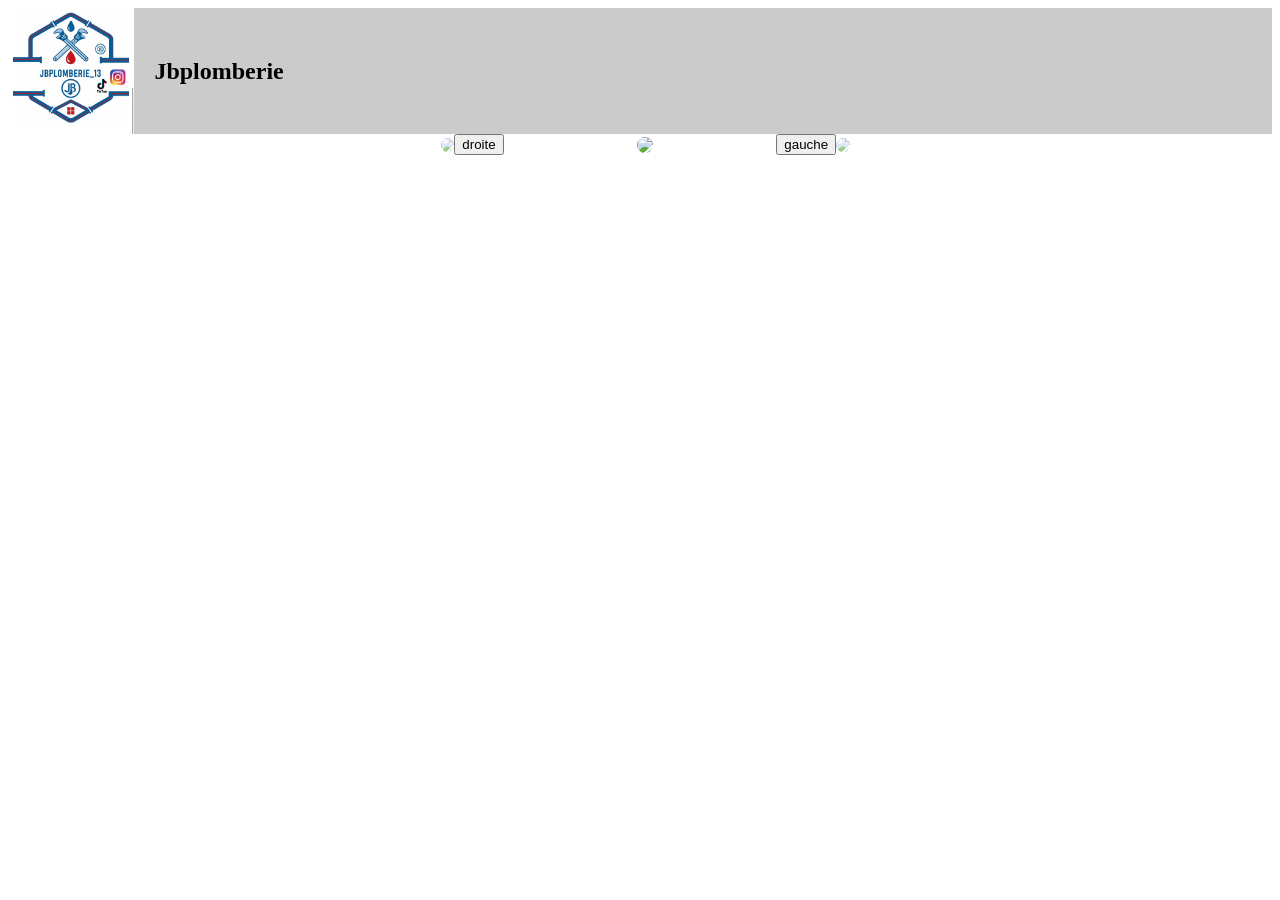
==== index.html @ 966c82bf "mis à jour" ====
<!doctype html>
<html lang="fr">

<head>
  <meta charset="utf-8">
  <meta name="viewport" content="width=device-width, initial-scale=1">
  <title>Jbplomberie</title>
  <link rel="stylesheet" href="css/style.css">
  <meta name="description" content="">

  <link rel="icon" href="img/imagelogo.jpg" type="image/jpg">
  <meta name="theme-color" content="#ffffff">
  <script src="js/app.js"></script>
</head>

<body>
  <section id="head">
    <div class="barre_menu">
      <img src="img/imagelogo.jpg" class="lg">
      <h1>Jbplomberie</h1>
    </div>
  </section>
  <section id="carroussel">
    <div class="carroussel">
      <button style="order: -1">gauche</button>
      <img id="img1" class="img img_carroussel_dg img_carroussel_g" src="https://www.aetherium.fr/wpe/wp-content/uploads/2015/03/aetherium-test-couleurs-brunus.png">
      <img id="img2" class="img img_carroussel_c" src="https://www.aetherium.fr/wpe/wp-content/uploads/2015/03/aetherium-test-couleurs-brunus.png">
      <img id="img3" class="img img_carroussel_dg img_carroussel_d" src="https://www.aetherium.fr/wpe/wp-content/uploads/2015/03/aetherium-test-couleurs-brunus.png">
      <button style="order: 4">droite</button>
    </div>
  </section>
</body>

</html>
---- css/style.css ----
.lg{
    width: 10%;
}
.barre_menu{
    display: flex;
    width: 100%;
    background-color: #cccbcb;
    flex-direction: row;
    align-items: center;
    gap: 20px;
}

/*la div carrouselle*/
.carroussel{
    display: flex;
    align-items: center;
    justify-content: center;
}

/*tous image carroussele*/
.img{
    border-radius: 40px;
    user-select: none;
}
/*img gauche et droite*/
.img_carroussel_dg{
    display: block;
    opacity: 0.6;
    z-index: 1;
    zoom: 85%;
}

/*img gauche*/
.img_carroussel_g{
    order: 0;
    margin-right: -250px;
}

/*img central*/
.img_carroussel_c{
    display: block;
    order: 1;
    opacity: 1;
    z-index: 4;
}

/*img droite*/
.img_carroussel_d {
    order: 2;
    margin-left: -250px;
}

/*img droite*/
.img_carroussel_invisible{
    display: none;
}
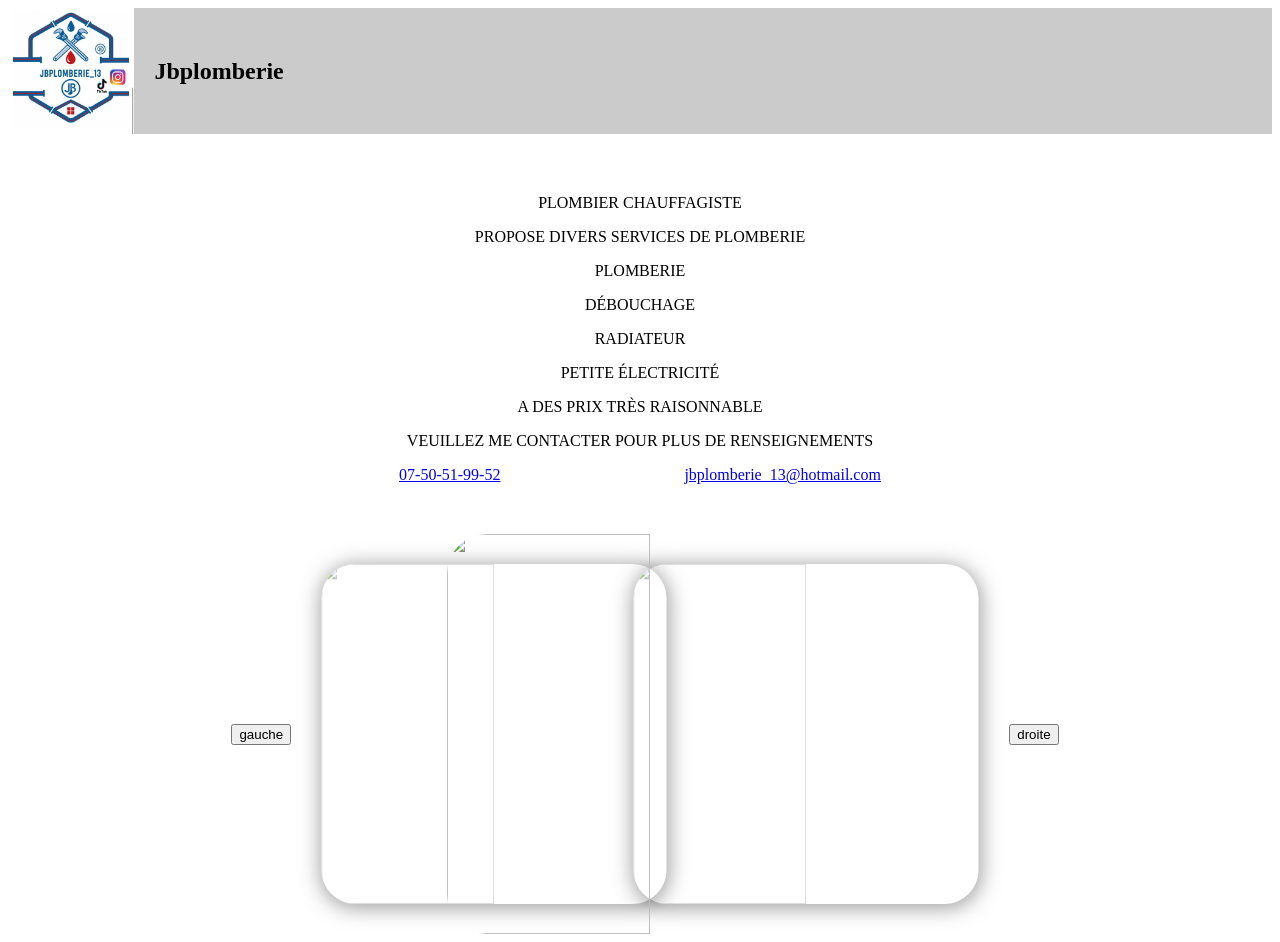
==== commit c9c6a211: "mise à jour du site : carrousselle + présentation" ====
--- a/index.html
+++ b/index.html
@@ -14,19 +14,31 @@
 </head>
 
 <body>
-  <section id="head">
+  <section id="head" style="margin-bottom: 60px">
     <div class="barre_menu">
       <img src="img/imagelogo.jpg" class="lg">
       <h1>Jbplomberie</h1>
     </div>
   </section>
-  <section id="carroussel">
+  <section id="description" style="margin: 30px; text-align: center">
+    <p>PLOMBIER CHAUFFAGISTE</p>
+    <p>PROPOSE DIVERS SERVICES DE PLOMBERIE</p>
+    <p>PLOMBERIE</p>
+    <p>DÉBOUCHAGE</p>
+    <p>RADIATEUR</p>
+    <p>PETITE ÉLECTRICITÉ</p>
+    <p>A DES PRIX TRÈS RAISONNABLE</p>
+    <p>VEUILLEZ ME CONTACTER POUR PLUS DE RENSEIGNEMENTS</p>
+    <p></p><a href="tel:0750519952" style="margin-right: 180px">07-50-51-99-52</a>
+    <a href="jbplomberie_13@hotmail.com">jbplomberie_13@hotmail.com</a></p>
+  </section>
+  <section id="carroussel" style="display: flex; justify-content: center; width: calc(100% - 230px); margin-right: 40px; margin-left: 120px; margin-top: 50px">
     <div class="carroussel">
-      <button style="order: -1">gauche</button>
-      <img id="img1" class="img img_carroussel_dg img_carroussel_g" src="https://www.aetherium.fr/wpe/wp-content/uploads/2015/03/aetherium-test-couleurs-brunus.png">
-      <img id="img2" class="img img_carroussel_c" src="https://www.aetherium.fr/wpe/wp-content/uploads/2015/03/aetherium-test-couleurs-brunus.png">
-      <img id="img3" class="img img_carroussel_dg img_carroussel_d" src="https://www.aetherium.fr/wpe/wp-content/uploads/2015/03/aetherium-test-couleurs-brunus.png">
-      <button style="order: 4">droite</button>
+      <button id="b_gauche" style="order: -1">gauche</button>
+      <img id="img1" class="img img_carroussel_dg img_carroussel_g" src="">
+      <img id="img2" class="img img_carroussel_c" src="">
+      <img id="img3" class="img img_carroussel_dg img_carroussel_d" src="">
+      <button id="b_droite" style="order: 4">droite</button>
     </div>
   </section>
 </body>
--- a/css/style.css
+++ b/css/style.css
@@ -15,10 +15,14 @@
     display: flex;
     align-items: center;
     justify-content: center;
+    width: 80%;
 }
 
 /*tous image carroussele*/
 .img{
+    width: 50% !important;
+    object-fit: cover;
+    height: 400px;
     border-radius: 40px;
     user-select: none;
 }
@@ -27,7 +31,8 @@
     display: block;
     opacity: 0.6;
     z-index: 1;
-    zoom: 85%;
+    transform: scale(0.85);
+    box-shadow: 1px 3px 22px 3px rgba(0,0,0,0.58);
 }
 
 /*img gauche*/
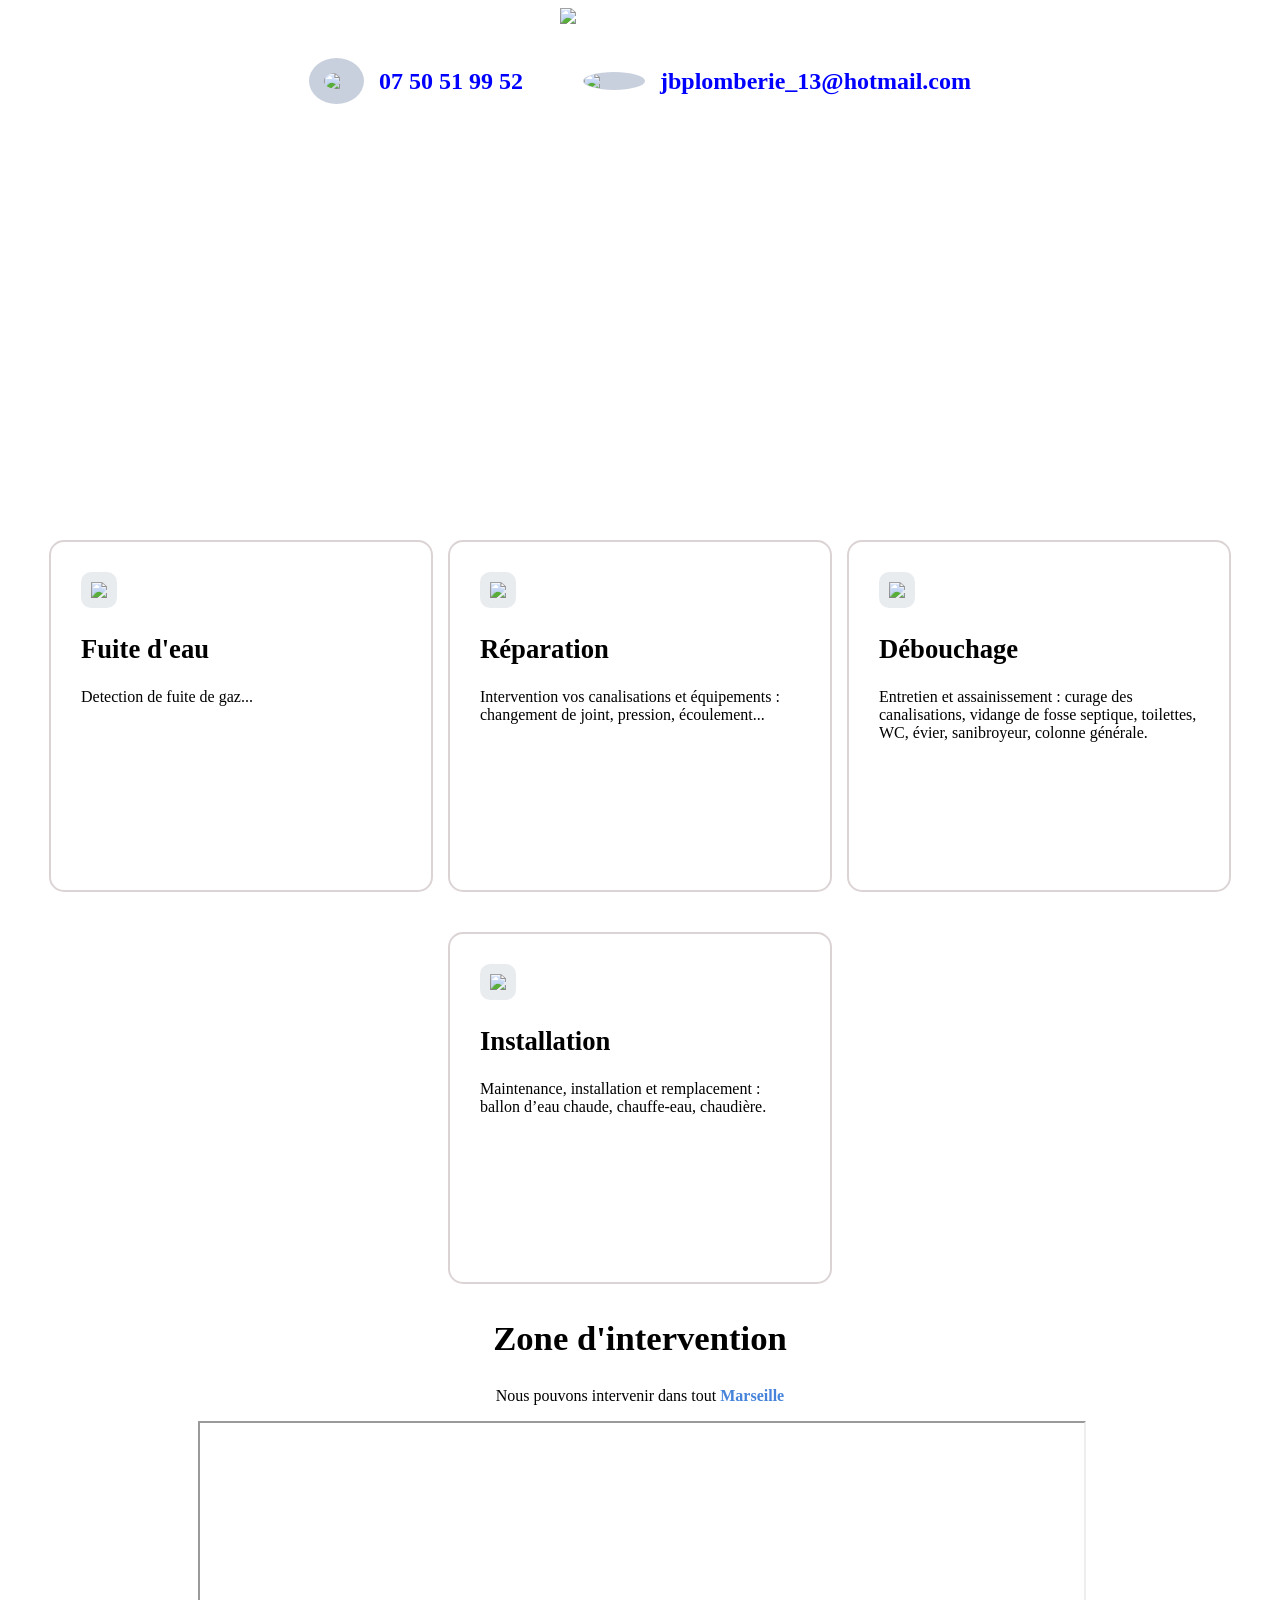
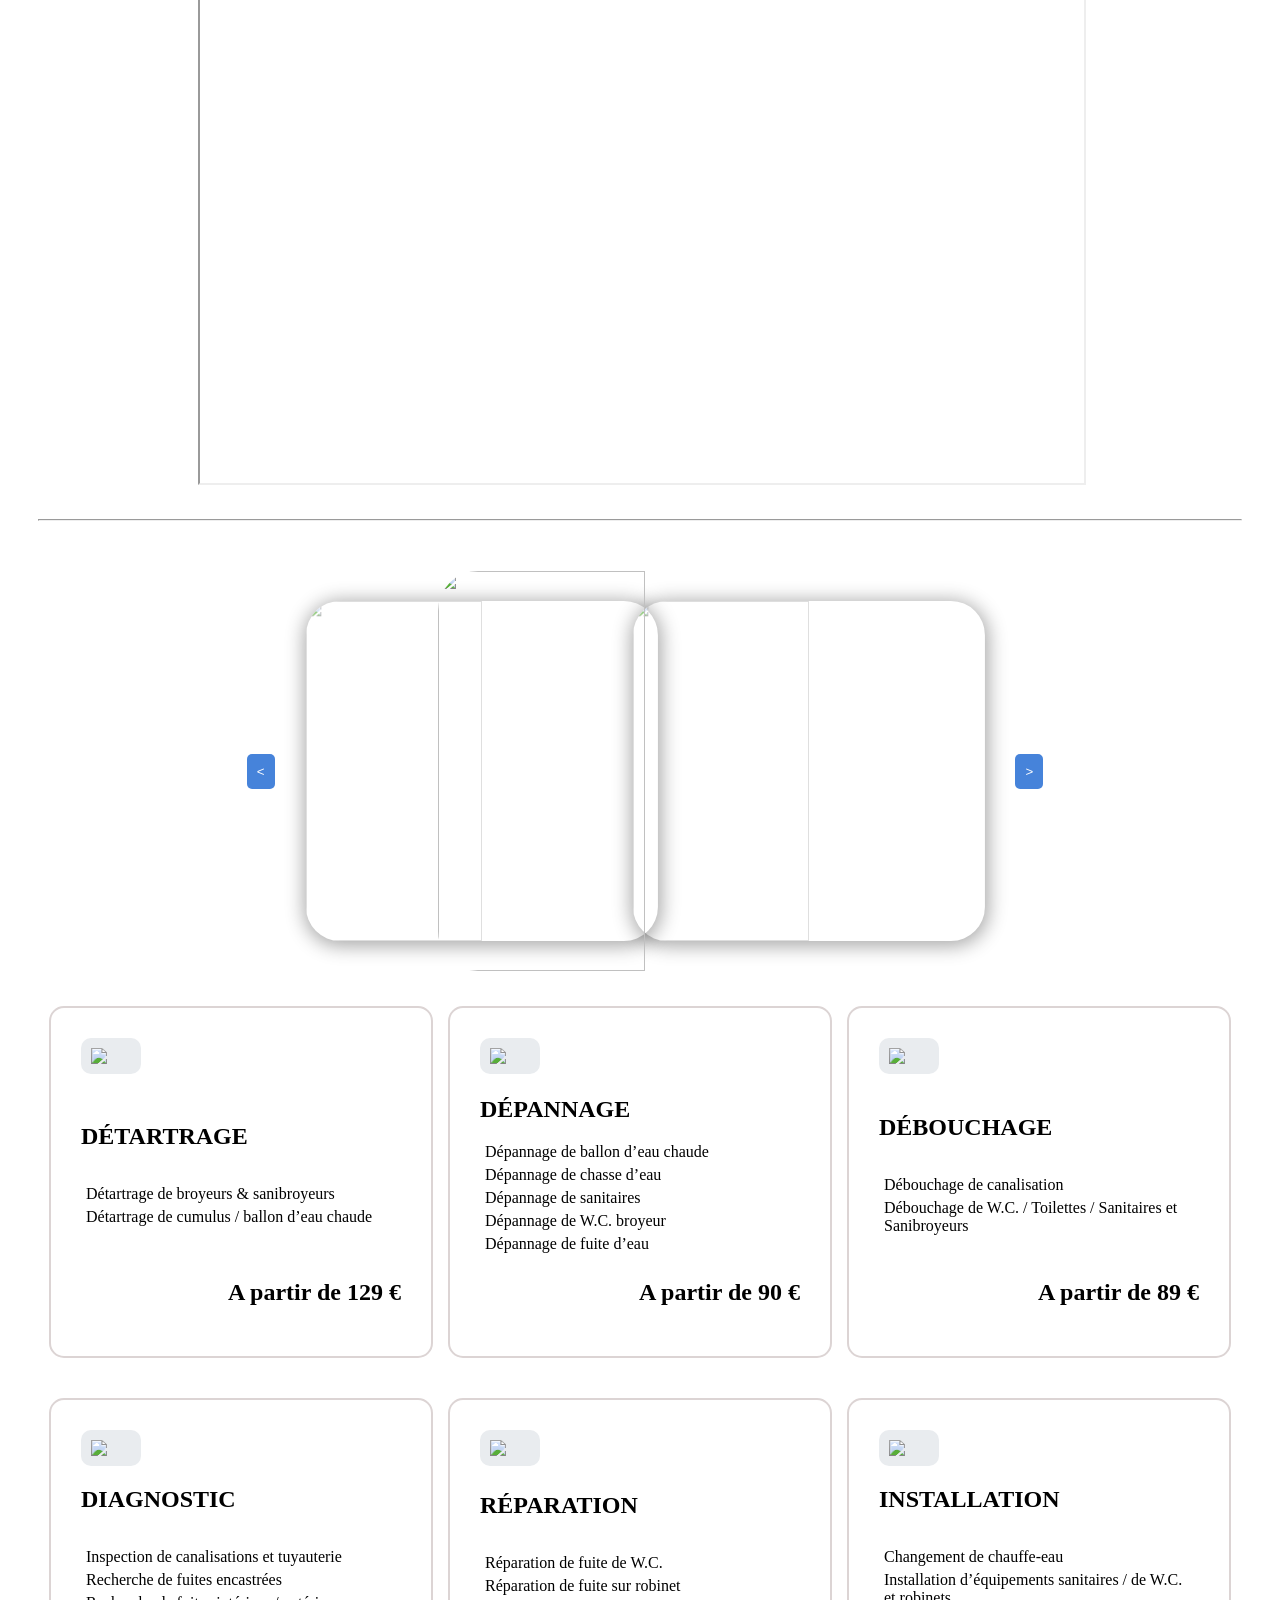
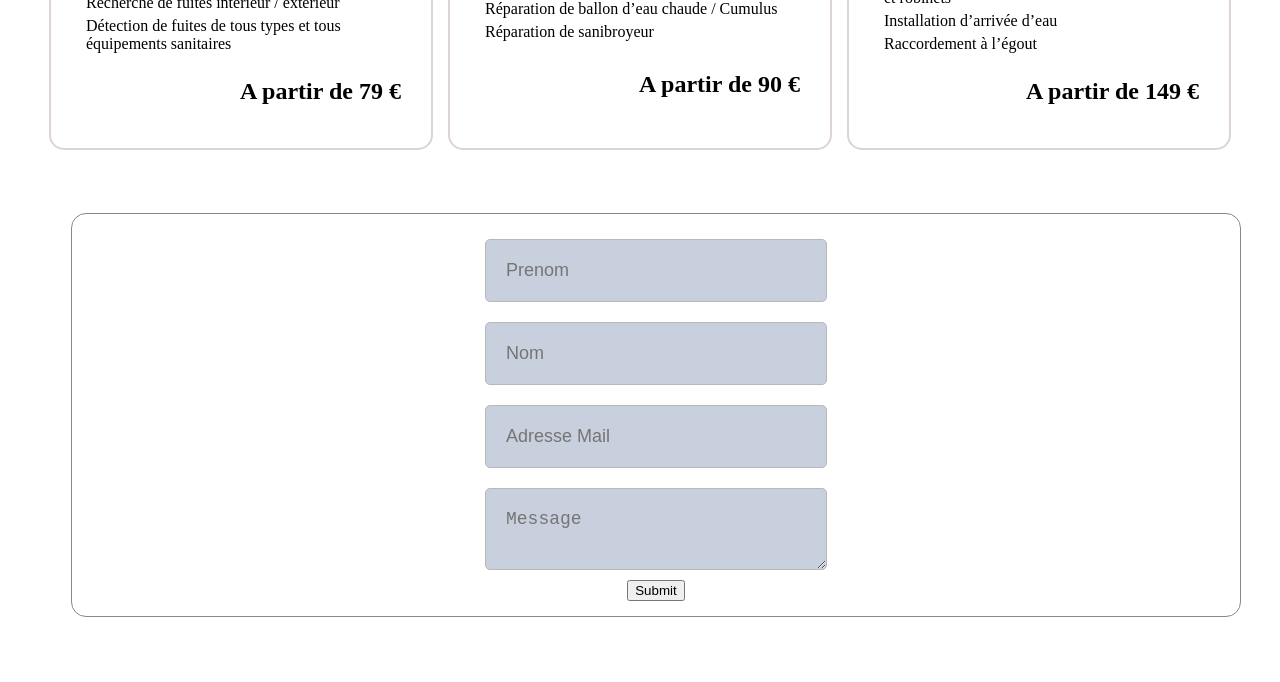
==== commit 300cea39: "correction" ====
--- a/index.html
+++ b/index.html
@@ -10,37 +10,164 @@
 
   <link rel="icon" href="img/imagelogo.jpg" type="image/jpg">
   <meta name="theme-color" content="#ffffff">
+  <script src="https://cdn.emailjs.com/dist/email.min.js"></script>
+  <script src="https://cdn.jsdelivr.net/npm/@emailjs/browser@4/dist/email.min.js"></script>
   <script src="js/app.js"></script>
 </head>
 
 <body>
-  <section id="head" style="margin-bottom: 60px">
+  <section id="head">
     <div class="barre_menu">
-      <img src="img/imagelogo.jpg" class="lg">
-      <h1>Jbplomberie</h1>
+      <img src="https://i.ibb.co/ZzVsYqrS/imagelogo.jpg" class="lg">
+    </div>
+    <div style="display: flex; flex-direction: row; flex-wrap: wrap; justify-content: center; align-items: center">
+      <div class="telephone">
+        <img src="https://cdn.prod.website-files.com/67b635da1a9ab8a6fdbeee04/67ddf861b9bcdeb600037ba0_phone-call%20icon%20header.webp" class="logotel">
+        <a class="texttel" href="tel:0750519952">07 50 51 99 52</a>
+      </div>
+      <div class="telephone">
+        <img src="https://i.ibb.co/ymzpgTQz/logomail.png" class="logotel" style="width: 60px; padding: 1px">
+        <a class="texttel" href="mailto:jbplomberie_13@hotmail.com">jbplomberie_13@hotmail.com</a>
+      </div>
     </div>
   </section>
-  <section id="description" style="margin: 30px; text-align: center">
-    <p>PLOMBIER CHAUFFAGISTE</p>
-    <p>PROPOSE DIVERS SERVICES DE PLOMBERIE</p>
-    <p>PLOMBERIE</p>
-    <p>DÉBOUCHAGE</p>
-    <p>RADIATEUR</p>
-    <p>PETITE ÉLECTRICITÉ</p>
-    <p>A DES PRIX TRÈS RAISONNABLE</p>
-    <p>VEUILLEZ ME CONTACTER POUR PLUS DE RENSEIGNEMENTS</p>
-    <p></p><a href="tel:0750519952" style="margin-right: 180px">07-50-51-99-52</a>
-    <a href="jbplomberie_13@hotmail.com">jbplomberie_13@hotmail.com</a></p>
+  <section id="description">
+    <div class="detail">
+      <ul>
+        <li>PLOMBIER CHAUFFAGISTE</li>
+        <li>PROPOSE DIVERS SERVICES DE PLOMBERIE</li>
+        <li>PLOMBERIE</li>
+        <li>DÉBOUCHAGE</li>
+        <li>RADIATEUR</li>
+        <li>PETITE ÉLECTRICITÉ</li>
+        <li>A DES PRIX TRÈS RAISONNABLE</li>
+        <li>VEUILLEZ ME CONTACTER POUR PLUS DE RENSEIGNEMENTS</li>
+      </ul>
+    </div>
   </section>
-  <section id="carroussel" style="display: flex; justify-content: center; width: calc(100% - 230px); margin-right: 40px; margin-left: 120px; margin-top: 50px">
+  <section id="listesection">
+    <div class="liste">
+      <img src="https://cdn.prod.website-files.com/67b635da1a9ab8a6fdbeee04/67b635db1a9ab8a6fdbef06a_icon-01.svg" class="cdn">
+      <h1>Fuite d'eau</h1>
+      <p>Detection de fuite de gaz...</p>
+    </div>
+    <div class="liste">
+      <img src="https://cdn.prod.website-files.com/67b635da1a9ab8a6fdbeee04/67b635db1a9ab8a6fdbef068_icon-03.svg" class="cdn">
+      <h1>Réparation</h1>
+      <p>Intervention vos canalisations et équipements : changement de joint, pression, écoulement...</p>
+    </div>
+    <div class="liste">
+      <img src="https://cdn.prod.website-files.com/67b635da1a9ab8a6fdbeee04/67b635db1a9ab8a6fdbef06d_icon-06.svg" class="cdn">
+      <h1>Débouchage</h1>
+      <p>Entretien et assainissement : curage des canalisations, vidange de fosse septique, toilettes, WC, évier, sanibroyeur, colonne générale.</p>
+    </div>
+    <div class="liste">
+      <img src="https://cdn.prod.website-files.com/67b635da1a9ab8a6fdbeee04/67b635db1a9ab8a6fdbef069_icon-02.svg" class="cdn">
+      <h1>Installation</h1>
+      <p>Maintenance, installation et remplacement : ballon d’eau chaude, chauffe-eau, chaudière.</p>
+    </div>
+  </section>
+  <section id="zoneintervention">
+    <div>
+      <h1>Zone d'intervention</h1>
+      <center><p>Nous pouvons intervenir dans tout <span style="font-weight: bold; color: #4683da">Marseille</span></p></center>
+      <iframe src="https://www.google.com/maps/embed?origin=mfe&pb=!1m2!2m1!1sMARSEILLE,france" id="map"></iframe>
+    </div>
+  </section>
+<hr style="margin: 30px">
+
+
+  </section>
+  <section id="carroussel">
     <div class="carroussel">
-      <button id="b_gauche" style="order: -1">gauche</button>
+      <button id="b_gauche" style="order: -1"> < </button>
       <img id="img1" class="img img_carroussel_dg img_carroussel_g" src="">
       <img id="img2" class="img img_carroussel_c" src="">
       <img id="img3" class="img img_carroussel_dg img_carroussel_d" src="">
-      <button id="b_droite" style="order: 4">droite</button>
+      <button id="b_droite" style="order: 4"> > </button>
     </div>
   </section>
+  <section id="prix">
+    <div class="liste prixliste">
+      <img src="https://cdn.prod.website-files.com/67b635da1a9ab8a6fdbeee04/67b671bf15748d3f2e4c1e9d_DE%CC%81TARTRAGE%20ICON.svg" class="cdn">
+      <div>
+        <h1 style="padding-bottom: 15px">DÉTARTRAGE</h1>
+        <p>Détartrage de broyeurs & sanibroyeurs</p>
+        <p>Détartrage de cumulus / ballon d’eau chaude</p>
+      </div>
+      <h2 style="align-self: flex-end">A partir de 129 €</h2>
+    </div>
+    <div class="liste prixliste">
+      <img src="https://cdn.prod.website-files.com/67b635da1a9ab8a6fdbeee04/67b671d84923d7983fb7c113_PLOMBERIE%20CANALISATION%20ICON.svg" class="cdn">
+      <div>
+        <h1>DÉPANNAGE</h1>
+        <p>Dépannage de ballon d’eau chaude</p>
+        <p>Dépannage de chasse d’eau</p>
+        <p>Dépannage de sanitaires</p>
+        <p>Dépannage de W.C. broyeur</p>
+        <p>Dépannage de fuite d’eau</p>
+      </div>
+      <h2 style="align-self: flex-end">A partir de 90 €</h2>
+    </div>
+    <div class="liste prixliste">
+      <img src="https://cdn.prod.website-files.com/67b635da1a9ab8a6fdbeee04/67b635db1a9ab8a6fdbef06e_icon-07.svg" class="cdn">
+      <div>
+        <h1 style="padding-bottom: 15px">DÉBOUCHAGE</h1>
+        <p>Débouchage de canalisation</p>
+        <p>Débouchage de W.C. / Toilettes / Sanitaires et Sanibroyeurs</p>
+      </div>
+      <h2 style="align-self: flex-end">A partir de 89 €</h2>
+    </div>
+    <div class="liste prixliste">
+      <img src="https://cdn.prod.website-files.com/67b635da1a9ab8a6fdbeee04/67b671bf15748d3f2e4c1e9d_DE%CC%81TARTRAGE%20ICON.svg" class="cdn">
+      <div>
+        <h1 style="padding-bottom: 15px">DIAGNOSTIC</h1>
+        <p>Inspection de canalisations et tuyauterie</p>
+        <p>Recherche de fuites encastrées</p>
+        <p>Recherche de fuites intérieur / extérieur</p>
+        <p>Détection de fuites de tous types et tous équipements sanitaires</p>
+      </div>
+      <h2 style="align-self: flex-end">A partir de 79 €</h2>
+    </div>
+    <div class="liste prixliste">
+      <img src="https://cdn.prod.website-files.com/67b635da1a9ab8a6fdbeee04/67b67201105ca06d64475fdd_re%CC%81paration%20plomberie%20icon.svg" class="cdn">
+      <div>
+        <h1 style="padding-bottom: 15px">RÉPARATION</h1>
+        <p>Réparation de fuite de W.C.</p>
+        <p>Réparation de fuite sur robinet</p>
+        <p>Réparation de ballon d’eau chaude / Cumulus</p>
+        <p>Réparation de sanibroyeur</p>
+      </div>
+      <h2 style="align-self: flex-end">A partir de 90 €</h2>
+    </div>
+    <div class="liste prixliste">
+      <img src="https://cdn.prod.website-files.com/67b635da1a9ab8a6fdbeee04/67b671e7732ae17d634f5171_PLOMBIER%20intervention%20icon.svg" class="cdn">
+      <div>
+        <h1 style="padding-bottom: 15px">INSTALLATION</h1>
+        <p>Changement de chauffe-eau</p>
+        <p>Installation d’équipements sanitaires / de W.C. et robinets</p>
+        <p>Installation d’arrivée d’eau</p>
+        <p>Raccordement à l’égout</p>
+      </div>
+      <h2 style="align-self: flex-end">A partir de 149 €</h2>
+    </div>
+
+  </section>
+
+  <section id="form">
+  <form id="leformulaire" class="liste_form">
+    <label for="prenom"></label>
+    <input class="input" id="prenom" name="prenom" type="text" placeholder="Prenom">
+    <label for="nom"></label>
+    <input class="input" id="nom" name="nom" type="text" placeholder="Nom">
+    <label for="adressemail"></label>
+    <input class="input" id="adressemail" name="adressemail" type="text" placeholder="Adresse Mail">
+    <label for="message"></label>
+    <textarea class="input" id="message" name="message" placeholder="Message"></textarea>
+    <input type="submit" id="envoyer">
+  </form>
+</section>
+
+
 </body>
-
 </html>
--- a/css/style.css
+++ b/css/style.css
@@ -1,15 +1,145 @@
 .lg{
-    width: 10%;
+    width: 10em;
 }
 .barre_menu{
-    display: flex;
-    width: 100%;
-    background-color: #cccbcb;
-    flex-direction: row;
-    align-items: center;
+    display: block;
+    margin-left: calc(50% - 10em/2);
     gap: 20px;
 }
 
+.logotel{
+    background-color: #c8cfdd;
+    padding: 15px;
+    border-radius: 50%;
+    width: 25px;
+}
+
+.texttel{
+    font-family: "Cambria Math";
+    color: blue;
+    text-decoration: none;
+    font-weight: bold;
+    font-size: 18pt;
+}
+
+.telephone{
+    display: flex;
+    align-items: center;
+    gap: 15px;
+    justify-content: center;
+    margin: 30px;
+}
+
+.detail {
+    position: relative;
+    z-index: 0;
+    overflow: hidden;
+}
+
+.detail::before {
+    content: "";
+    position: absolute;
+    top: 0;
+    right: 0;
+    bottom: 0;
+    left: 0;
+    background-image: url("https://i.ibb.co/nVfqbcJ/Capture-d-cran-2025-07-23-164346.png");
+    background-size: cover;
+    background-position: center;
+    filter: brightness(50%);
+    z-index: -1;
+    border-radius: 10px;
+}
+
+.detail > ul {
+    color: white;
+    position: relative;
+    z-index: 1;
+    list-style: none;
+    padding-left: 70px;
+    font-size: 20pt;
+}
+
+.detail >ul >li{
+    position: relative;
+    margin-bottom: 10px;
+
+}
+.detail > ul > li::before{
+    content: "";
+    position: absolute;
+    top: -10px;
+    left: -60px;
+    width: 2em;
+    height: 2em;
+    background-image: url("https://i.ibb.co/CKV33SDP/logoo.png");
+    background-size: contain;
+    background-repeat: no-repeat;
+    background-position: center;
+}
+
+#listesection, #prix{
+    display: flex;
+    flex-wrap: wrap;
+    justify-content: center;
+    align-items: center;
+    gap: 15px;
+    row-gap: 40px;
+    margin: 35px;
+}
+.liste{
+    border-radius: 15px;
+    border: solid #dcd4d4 2px;
+    width: 20em;
+    height: 18em;
+    padding: 30px;
+    transition: transform 1s;
+}
+
+.liste:hover{
+    transform: translate(0, -30px);
+}
+
+.liste > h1{
+    font-size: 20pt;
+}
+.liste > p{
+    font-family: Georgia;
+}
+
+.prixliste{
+    display: flex;
+    flex-direction: column;
+    justify-content: space-between;
+}
+
+.prixliste > div > p{
+    padding: 0 !important;
+    margin: 5px;
+}
+.cdn{
+    background-color: #e9ecef;
+    padding: 10px;
+    border-radius: 10px;
+    width: 40px;
+}
+
+#zoneintervention > div > h1{
+    font-family: Georgia;
+    text-align: center;
+    font-size: 26pt;
+}
+
+#map{
+    width: 70%;
+    margin-left: calc(50% - 70%/2);
+    height: 660px;
+}
+
+
+#carroussel{
+    display: flex; justify-content: center; width: calc(100% - 230px); margin-right: 40px; margin-left: 120px; margin-top: 50px;
+}
 /*la div carrouselle*/
 .carroussel{
     display: flex;
@@ -25,6 +155,7 @@
     height: 400px;
     border-radius: 40px;
     user-select: none;
+    pointer-events: none;
 }
 /*img gauche et droite*/
 .img_carroussel_dg{
@@ -60,3 +191,56 @@
     display: none;
 }
 
+/*style_boutton_carrouselle*/
+#b_gauche, #b_droite {
+    border-radius: 5px;
+    border: none;
+    background-color: #4683da;
+    padding: 10px;
+    color: white;
+    zoom: 100%;
+    transition: background-color 1s;
+}
+
+#b_gauche:hover, #b_droite:hover{
+    background-color: #3a69a8;
+    zoom: 120%;
+}
+
+/* formulaire*/
+#form{
+    width: calc(100% - 10%);
+    margin: 5%;
+    border: solid 1px #888888;
+    border-radius: 15px;
+    height: 100%;
+    padding: 15px;
+}
+
+.liste_form{
+    display: flex;
+    flex-wrap: wrap;
+    flex-direction: column;
+    justify-content: center;
+    align-items: center;
+}
+
+.input{
+    border-radius: 5px;
+    border: solid 1px #b8b8b8;
+    background-color: #c8cfdd;
+    width: 300px;
+    margin: 10px;
+    padding: 20px;
+    font-size: 18px;
+}
+
+@media (max-width: 1250px) {
+    #map{
+        height: 300px;
+    }
+
+    #carroussel{
+        display: none;
+    }
+}
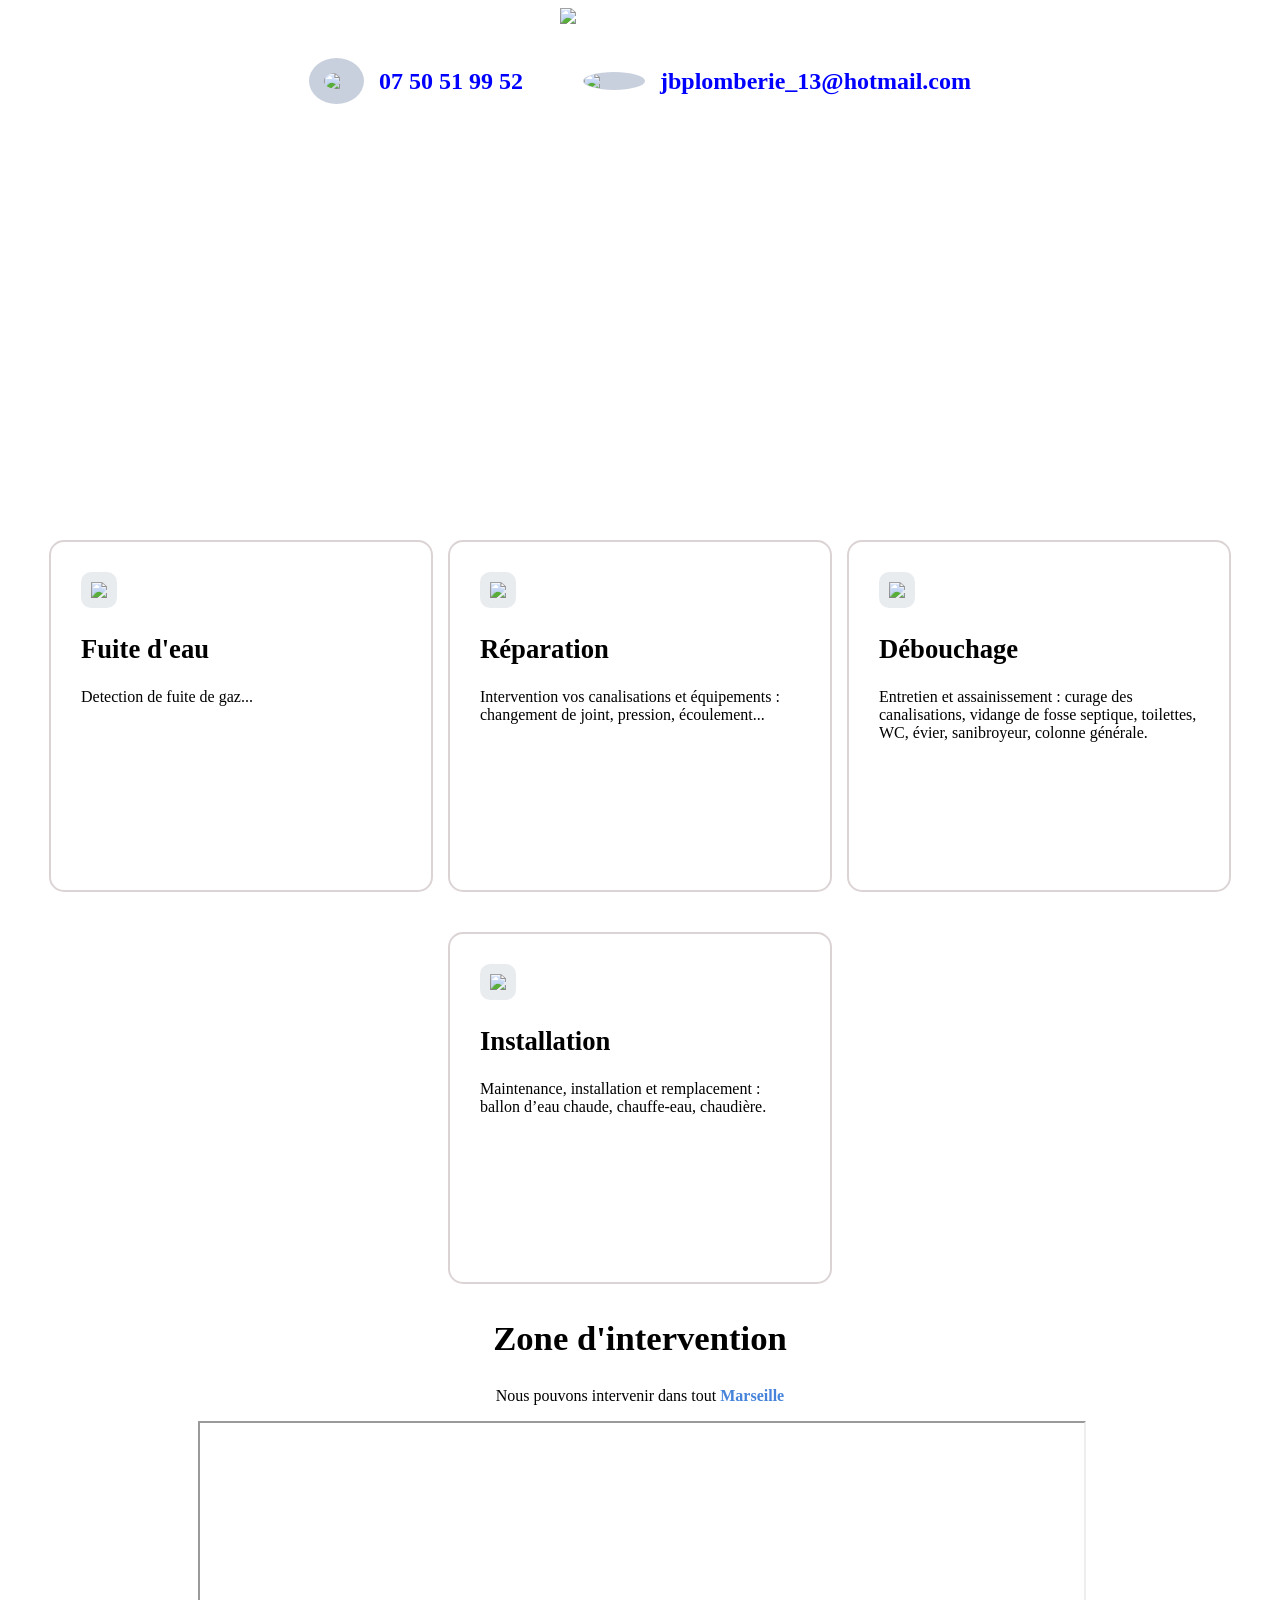
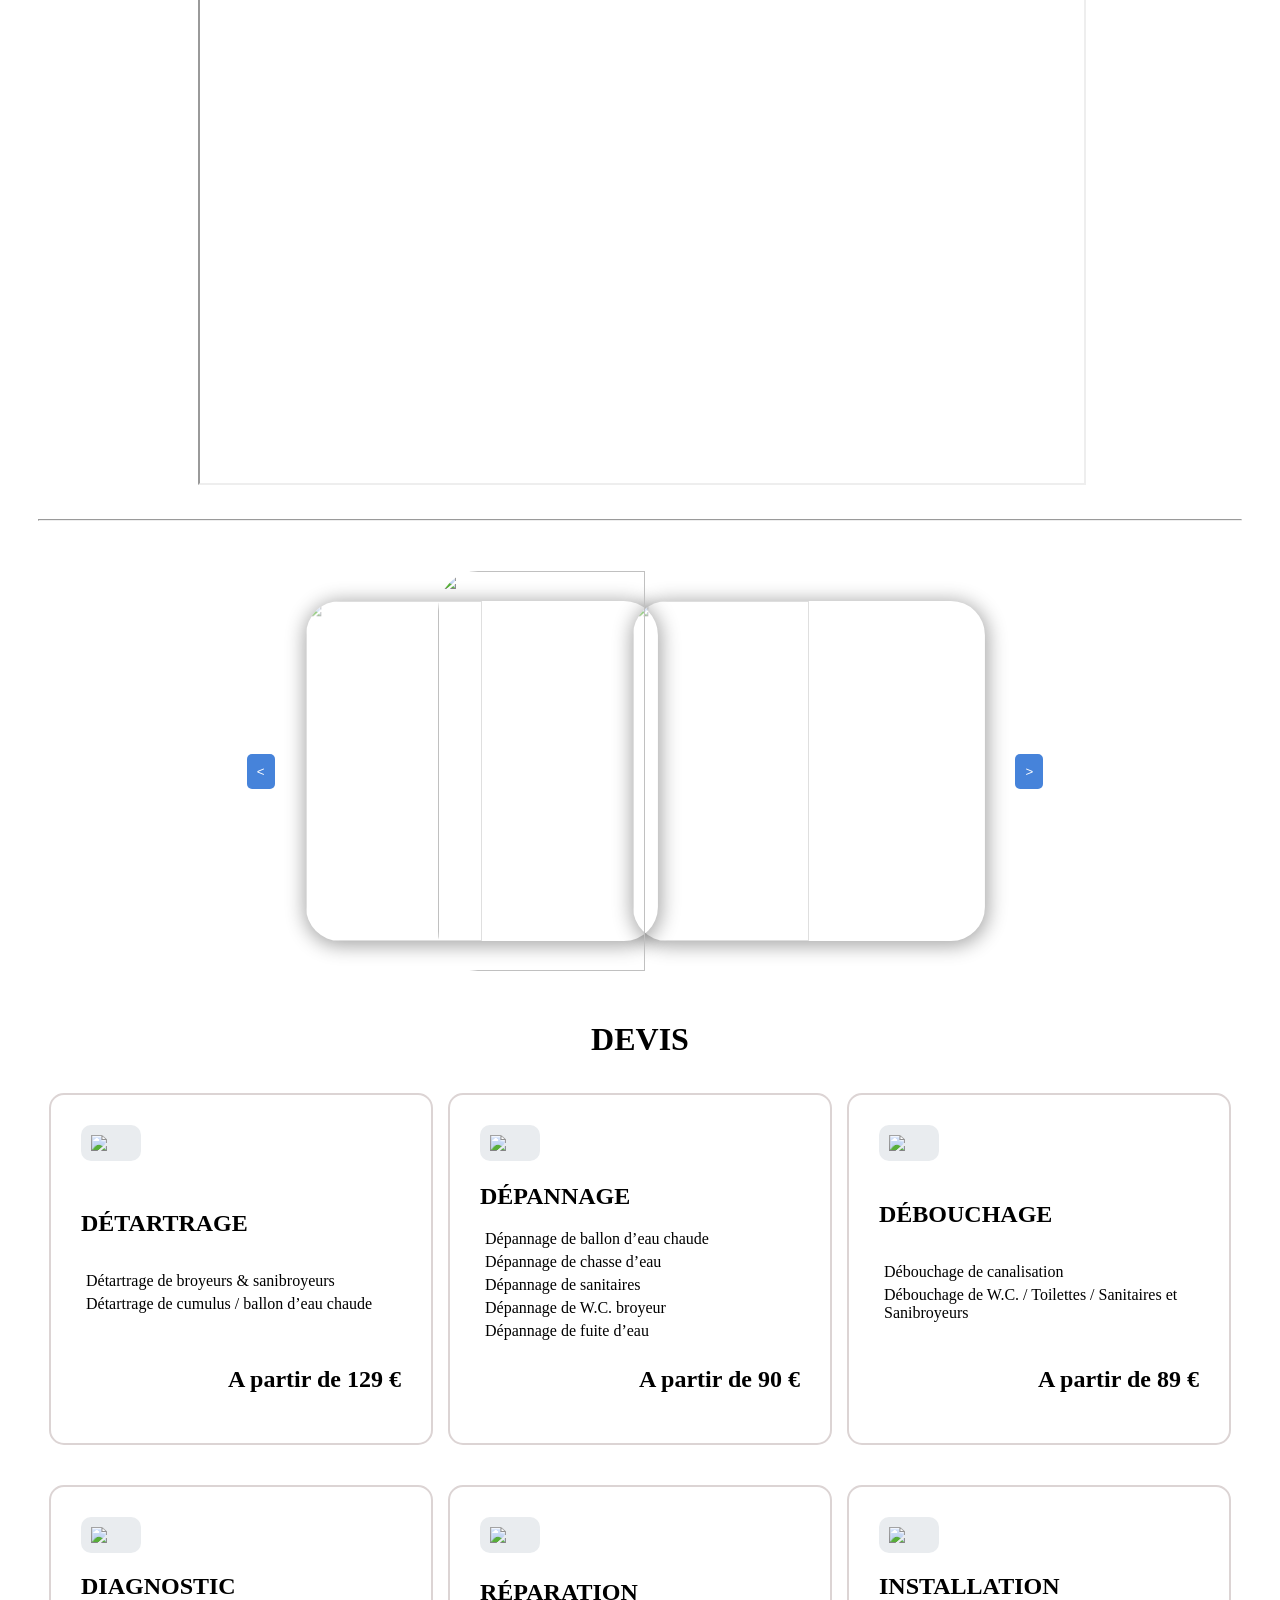
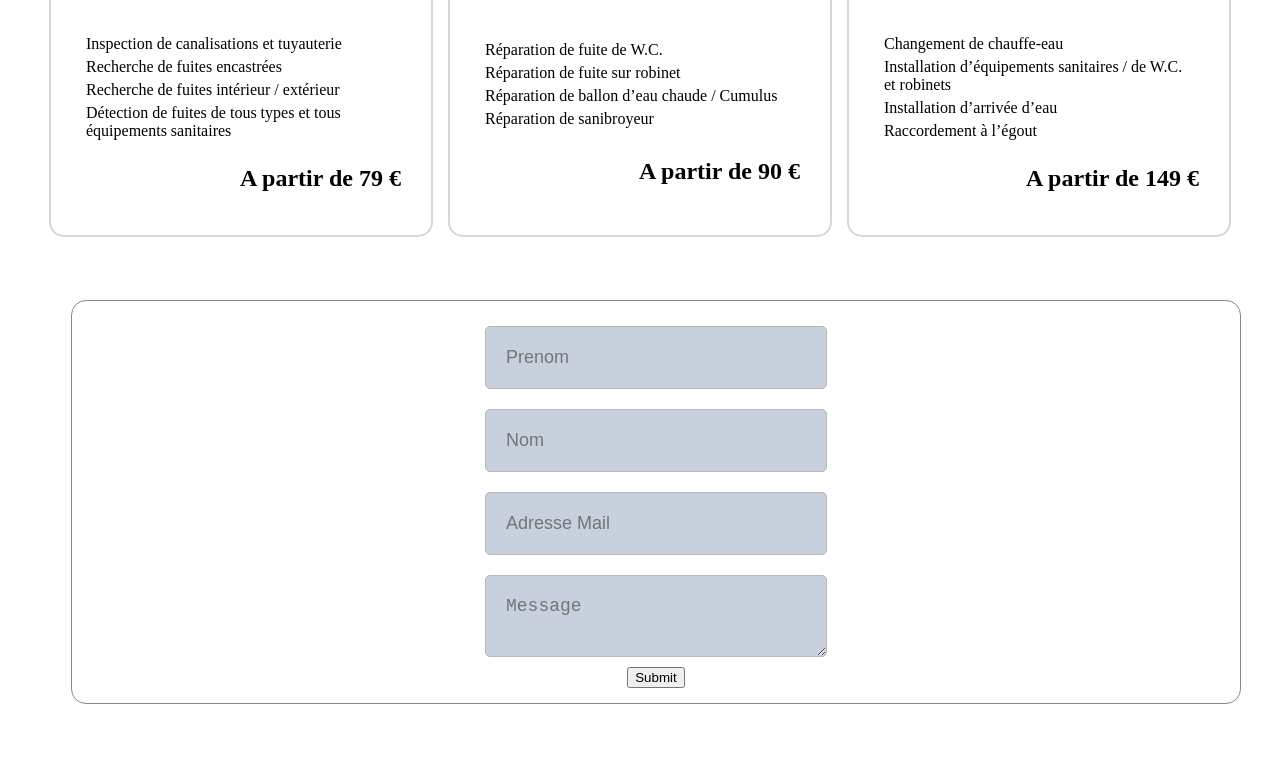
==== commit 081ccbb3: "correction" ====
--- a/index.html
+++ b/index.html
@@ -87,6 +87,7 @@
       <button id="b_droite" style="order: 4"> > </button>
     </div>
   </section>
+  <h1 style="text-align: center; margin: 20px; margin-top: 50px; font-family: 'Times New Roman'">DEVIS</h1>
   <section id="prix">
     <div class="liste prixliste">
       <img src="https://cdn.prod.website-files.com/67b635da1a9ab8a6fdbeee04/67b671bf15748d3f2e4c1e9d_DE%CC%81TARTRAGE%20ICON.svg" class="cdn">
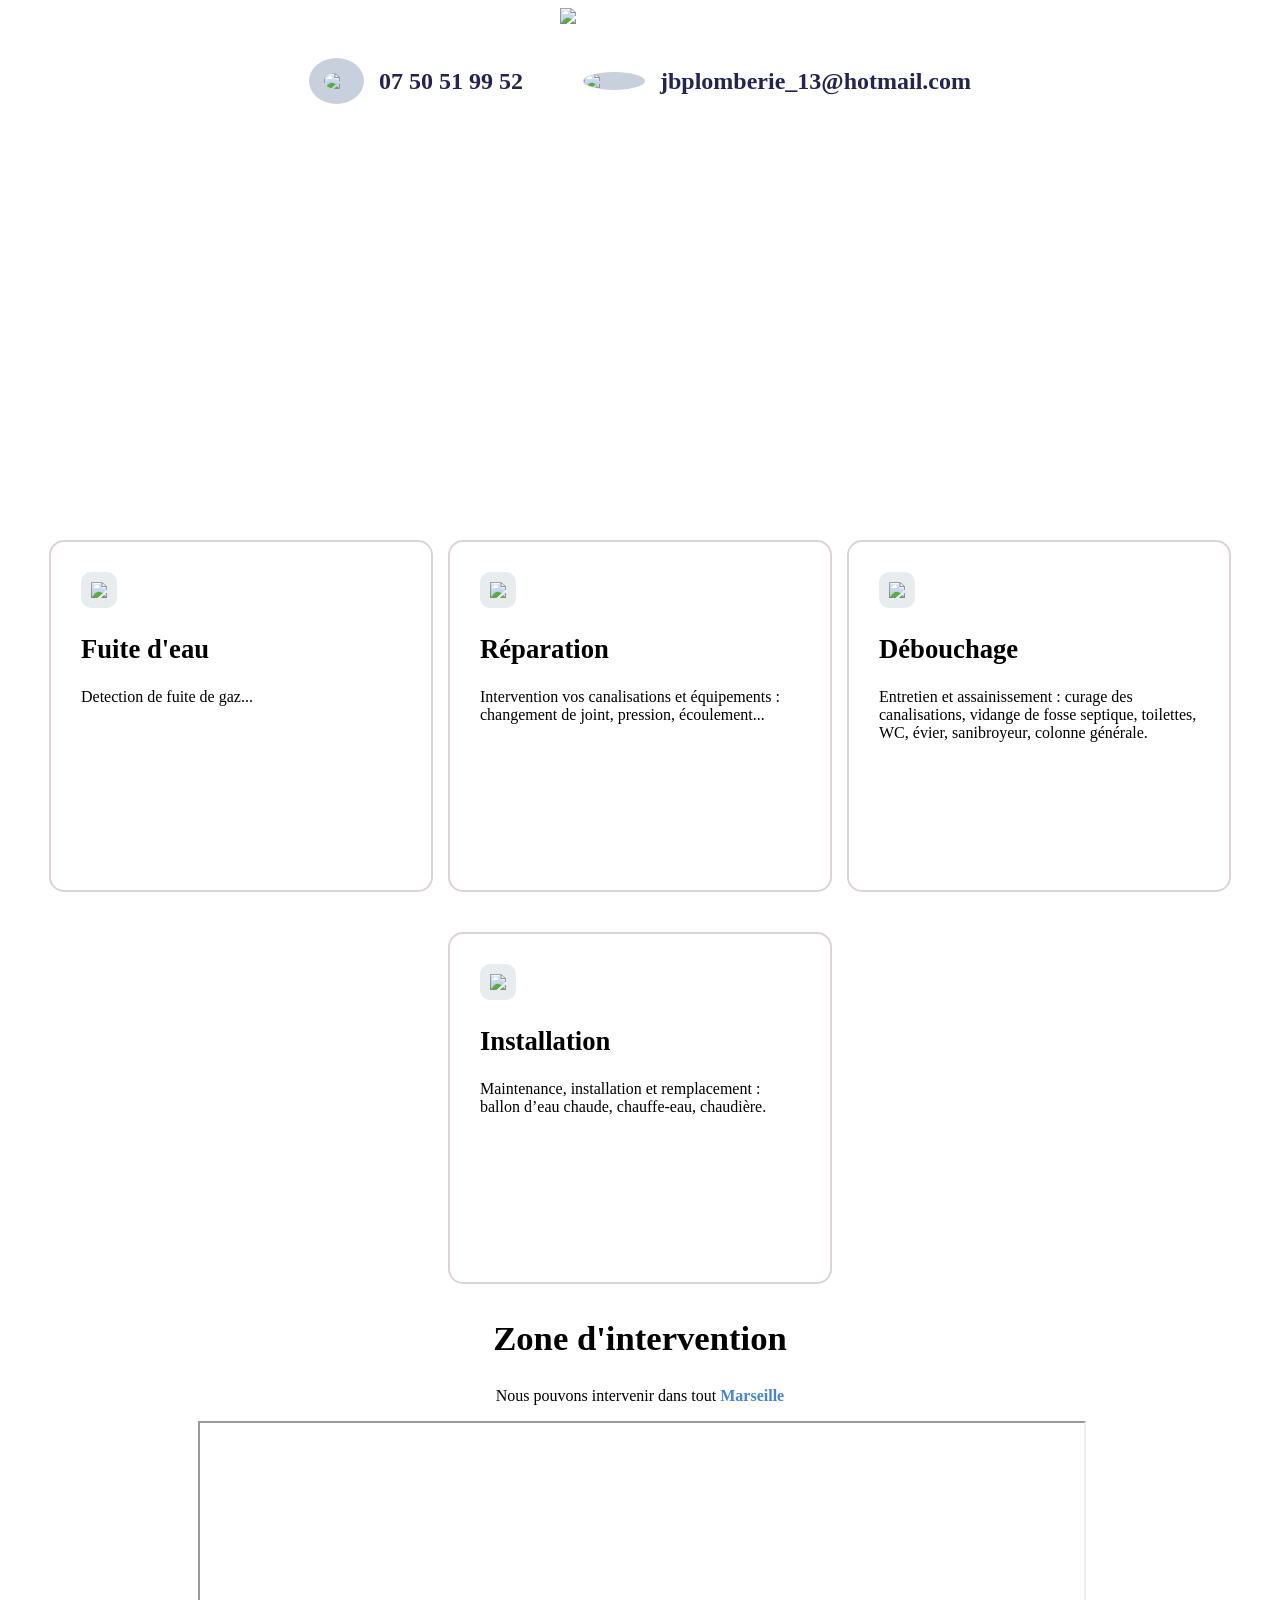
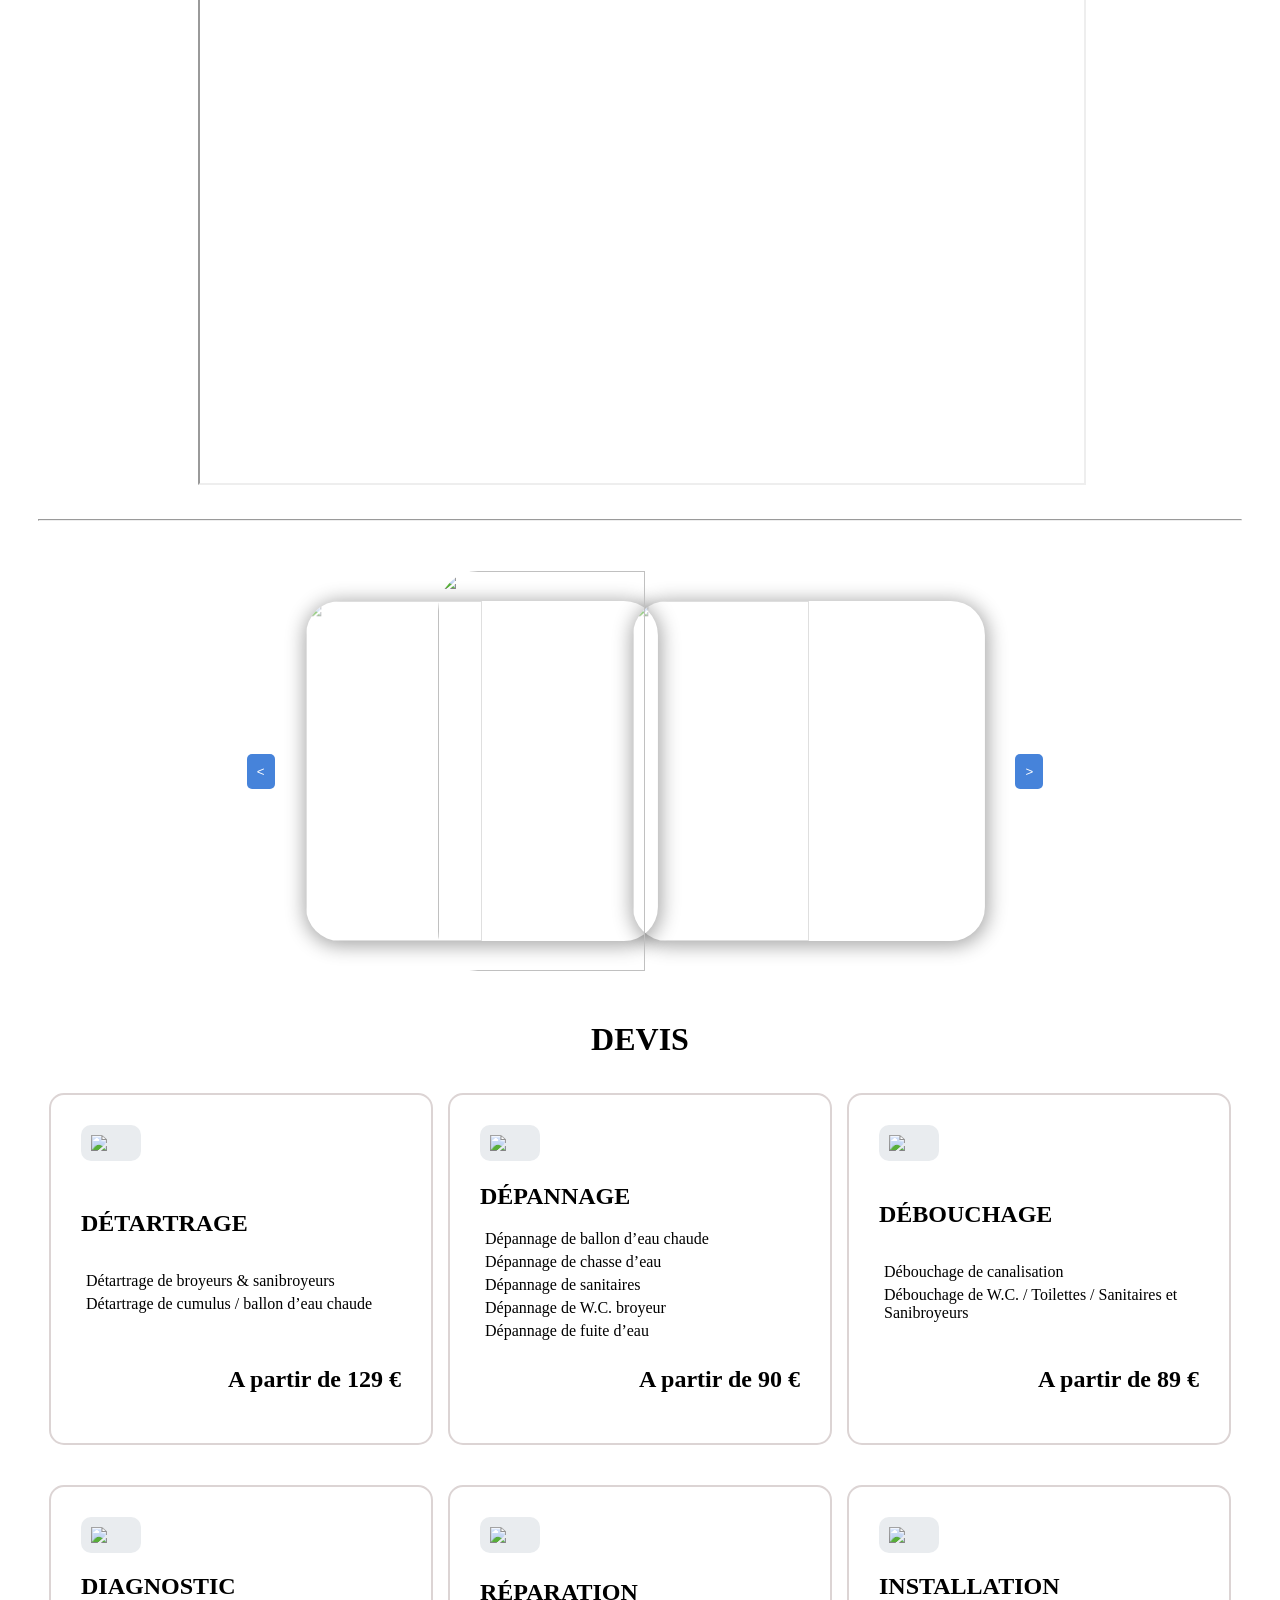
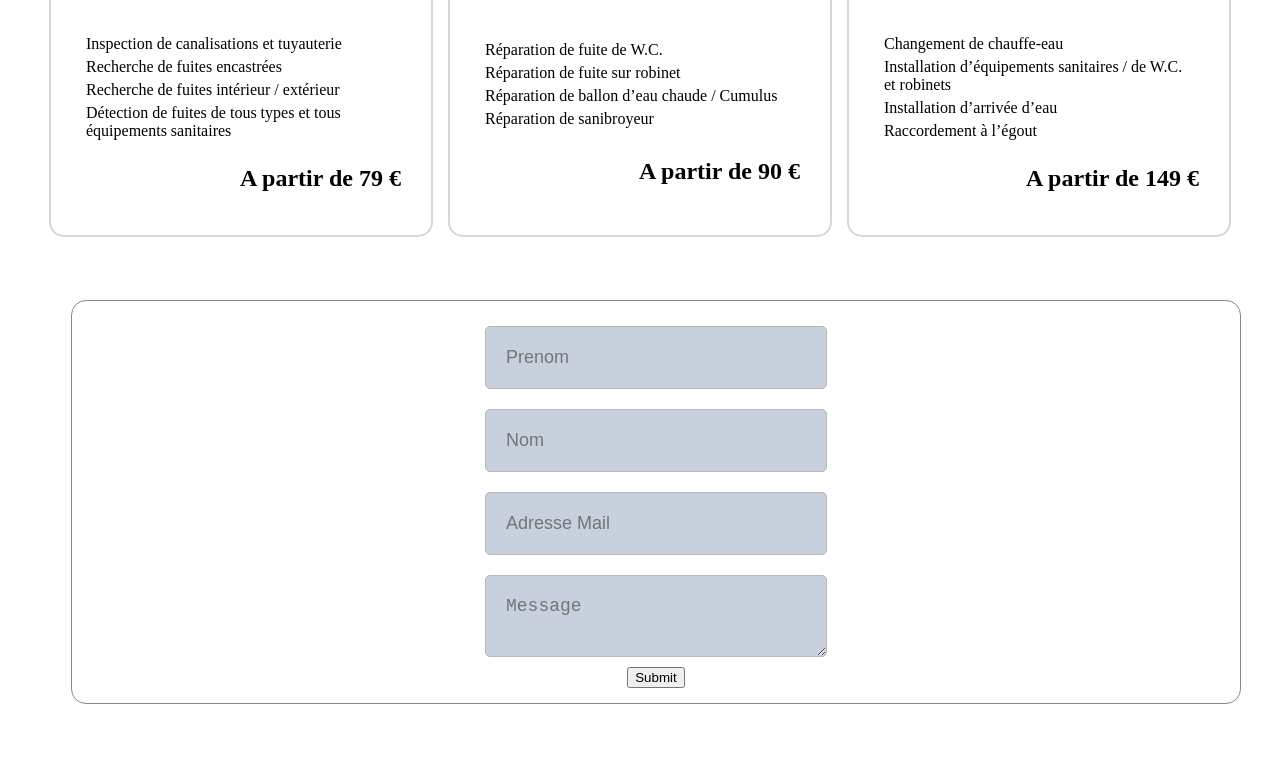
==== commit 783c9515: "Update index.html" ====
--- a/index.html
+++ b/index.html
@@ -8,7 +8,7 @@
   <link rel="stylesheet" href="css/style.css">
   <meta name="description" content="">
 
-  <link rel="icon" href="img/imagelogo.jpg" type="image/jpg">
+  <link rel="icon" href="img/logo_2.png" type="image/png">
   <meta name="theme-color" content="#ffffff">
   <script src="https://cdn.emailjs.com/dist/email.min.js"></script>
   <script src="https://cdn.jsdelivr.net/npm/@emailjs/browser@4/dist/email.min.js"></script>
@@ -18,7 +18,7 @@
 <body>
   <section id="head">
     <div class="barre_menu">
-      <img src="https://i.ibb.co/ZzVsYqrS/imagelogo.jpg" class="lg">
+      <img src="https://i.ibb.co/PGxHSMqh/logo-2.png" class="lg">
     </div>
     <div style="display: flex; flex-direction: row; flex-wrap: wrap; justify-content: center; align-items: center">
       <div class="telephone">
@@ -121,7 +121,7 @@
     </div>
     <div class="liste prixliste">
       <img src="https://cdn.prod.website-files.com/67b635da1a9ab8a6fdbeee04/67b671bf15748d3f2e4c1e9d_DE%CC%81TARTRAGE%20ICON.svg" class="cdn">
-      <div>
+      <div class="compact">
         <h1 style="padding-bottom: 15px">DIAGNOSTIC</h1>
         <p>Inspection de canalisations et tuyauterie</p>
         <p>Recherche de fuites encastrées</p>
--- a/css/style.css
+++ b/css/style.css
@@ -16,7 +16,7 @@
 
 .texttel{
     font-family: "Cambria Math";
-    color: blue;
+    color: #242454;
     text-decoration: none;
     font-weight: bold;
     font-size: 18pt;
@@ -43,10 +43,10 @@
     right: 0;
     bottom: 0;
     left: 0;
-    background-image: url("https://i.ibb.co/nVfqbcJ/Capture-d-cran-2025-07-23-164346.png");
+    background-image: url("https://i.ibb.co/4R8JYMLZ/salle-de-bain-noir-et-bois-la-maison-saint-gobain-10.webp");
     background-size: cover;
     background-position: center;
-    filter: brightness(50%);
+    filter: brightness(75%);
     z-index: -1;
     border-radius: 10px;
 }
@@ -243,4 +243,19 @@
     #carroussel{
         display: none;
     }
-}+}
+@media (max-width: 500px) {
+    .input{
+        width: 70%;
+        padding: 18px;
+    }
+    #form{
+        width: calc(100% - 20%);
+    }
+    .compact{
+        font-size: 14px;
+    }
+    .texttel{
+        font-size: 14pt;
+    }
+}
